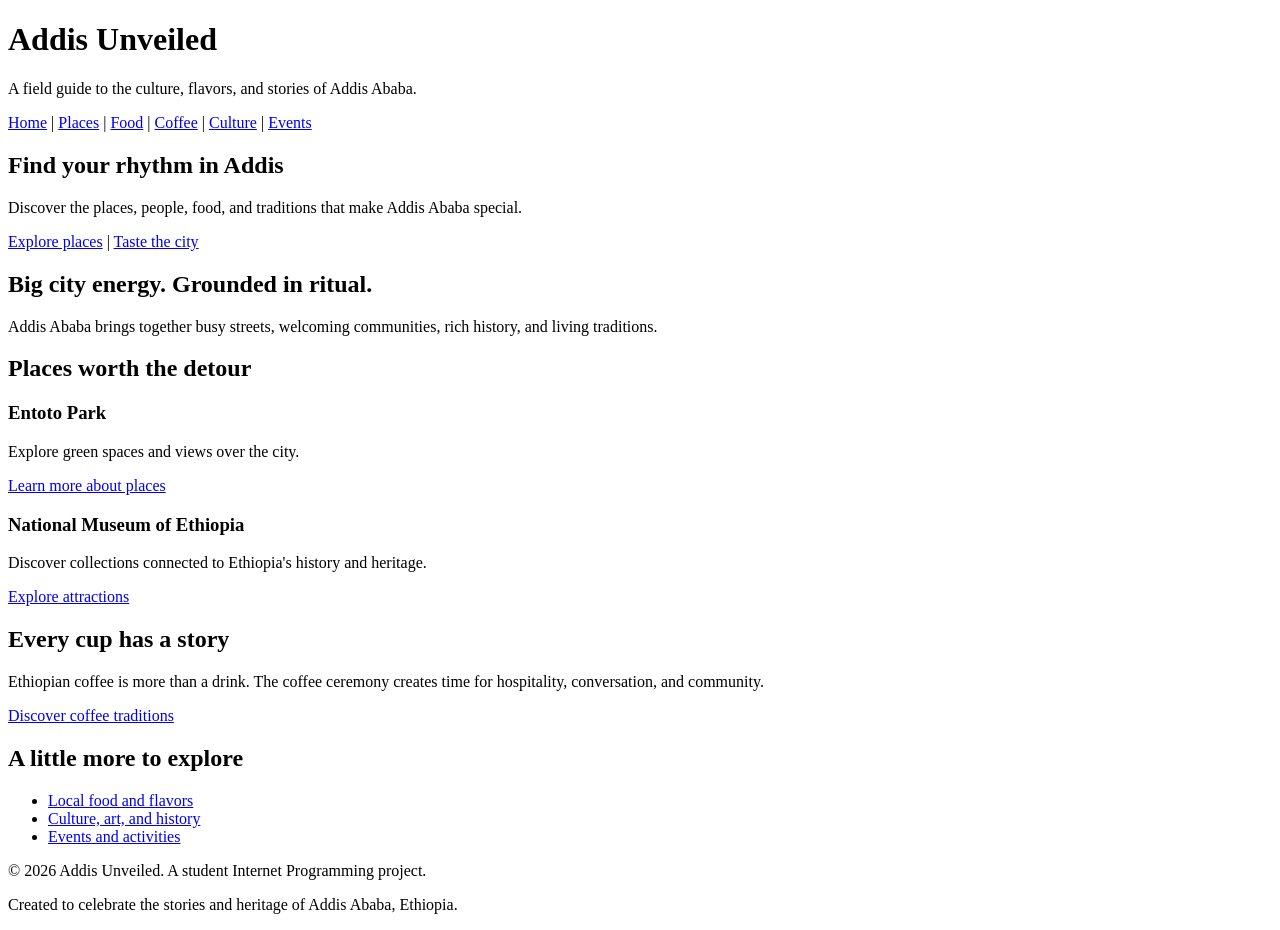
==== index.html @ 642f56ea "Add initial homepage structure" ====
<!DOCTYPE html>
<html lang="en">
<head>
    <meta charset="UTF-8">
    <meta name="viewport" content="width=device-width, initial-scale=1.0">
    <title>Addis Unveiled | Discover Addis Ababa</title>
</head>
<body>
    <header>
        <h1>Addis Unveiled</h1>
        <p>A field guide to the culture, flavors, and stories of Addis Ababa.</p>

        <nav aria-label="Main navigation">
            <a href="index.html">Home</a> |
            <a href="places.html">Places</a> |
            <a href="food.html">Food</a> |
            <a href="coffee.html">Coffee</a> |
            <a href="culture.html">Culture</a> |
            <a href="events.html">Events</a>
        </nav>
    </header>

    <main>
        <section>
            <h2>Find your rhythm in Addis</h2>
            <p>Discover the places, people, food, and traditions that make Addis Ababa special.</p>
            <p><a href="places.html">Explore places</a> | <a href="food.html">Taste the city</a></p>
            <!-- TODO: Add a suitable image of Addis Ababa in the next project stage. -->
        </section>

        <section>
            <h2>Big city energy. Grounded in ritual.</h2>
            <p>Addis Ababa brings together busy streets, welcoming communities, rich history, and living traditions.</p>
        </section>

        <section>
            <h2>Places worth the detour</h2>
            <article>
                <h3>Entoto Park</h3>
                <p>Explore green spaces and views over the city.</p>
                <a href="places.html">Learn more about places</a>
            </article>
            <article>
                <h3>National Museum of Ethiopia</h3>
                <p>Discover collections connected to Ethiopia's history and heritage.</p>
                <a href="places.html">Explore attractions</a>
            </article>
        </section>

        <section>
            <h2>Every cup has a story</h2>
            <p>Ethiopian coffee is more than a drink. The coffee ceremony creates time for hospitality, conversation, and community.</p>
            <a href="coffee.html">Discover coffee traditions</a>
        </section>

        <section>
            <h2>A little more to explore</h2>
            <ul>
                <li><a href="food.html">Local food and flavors</a></li>
                <li><a href="culture.html">Culture, art, and history</a></li>
                <li><a href="events.html">Events and activities</a></li>
            </ul>
        </section>
    </main>

    <footer>
        <p>&copy; 2026 Addis Unveiled. A student Internet Programming project.</p>
        <p>Created to celebrate the stories and heritage of Addis Ababa, Ethiopia.</p>
    </footer>
</body>
</html>
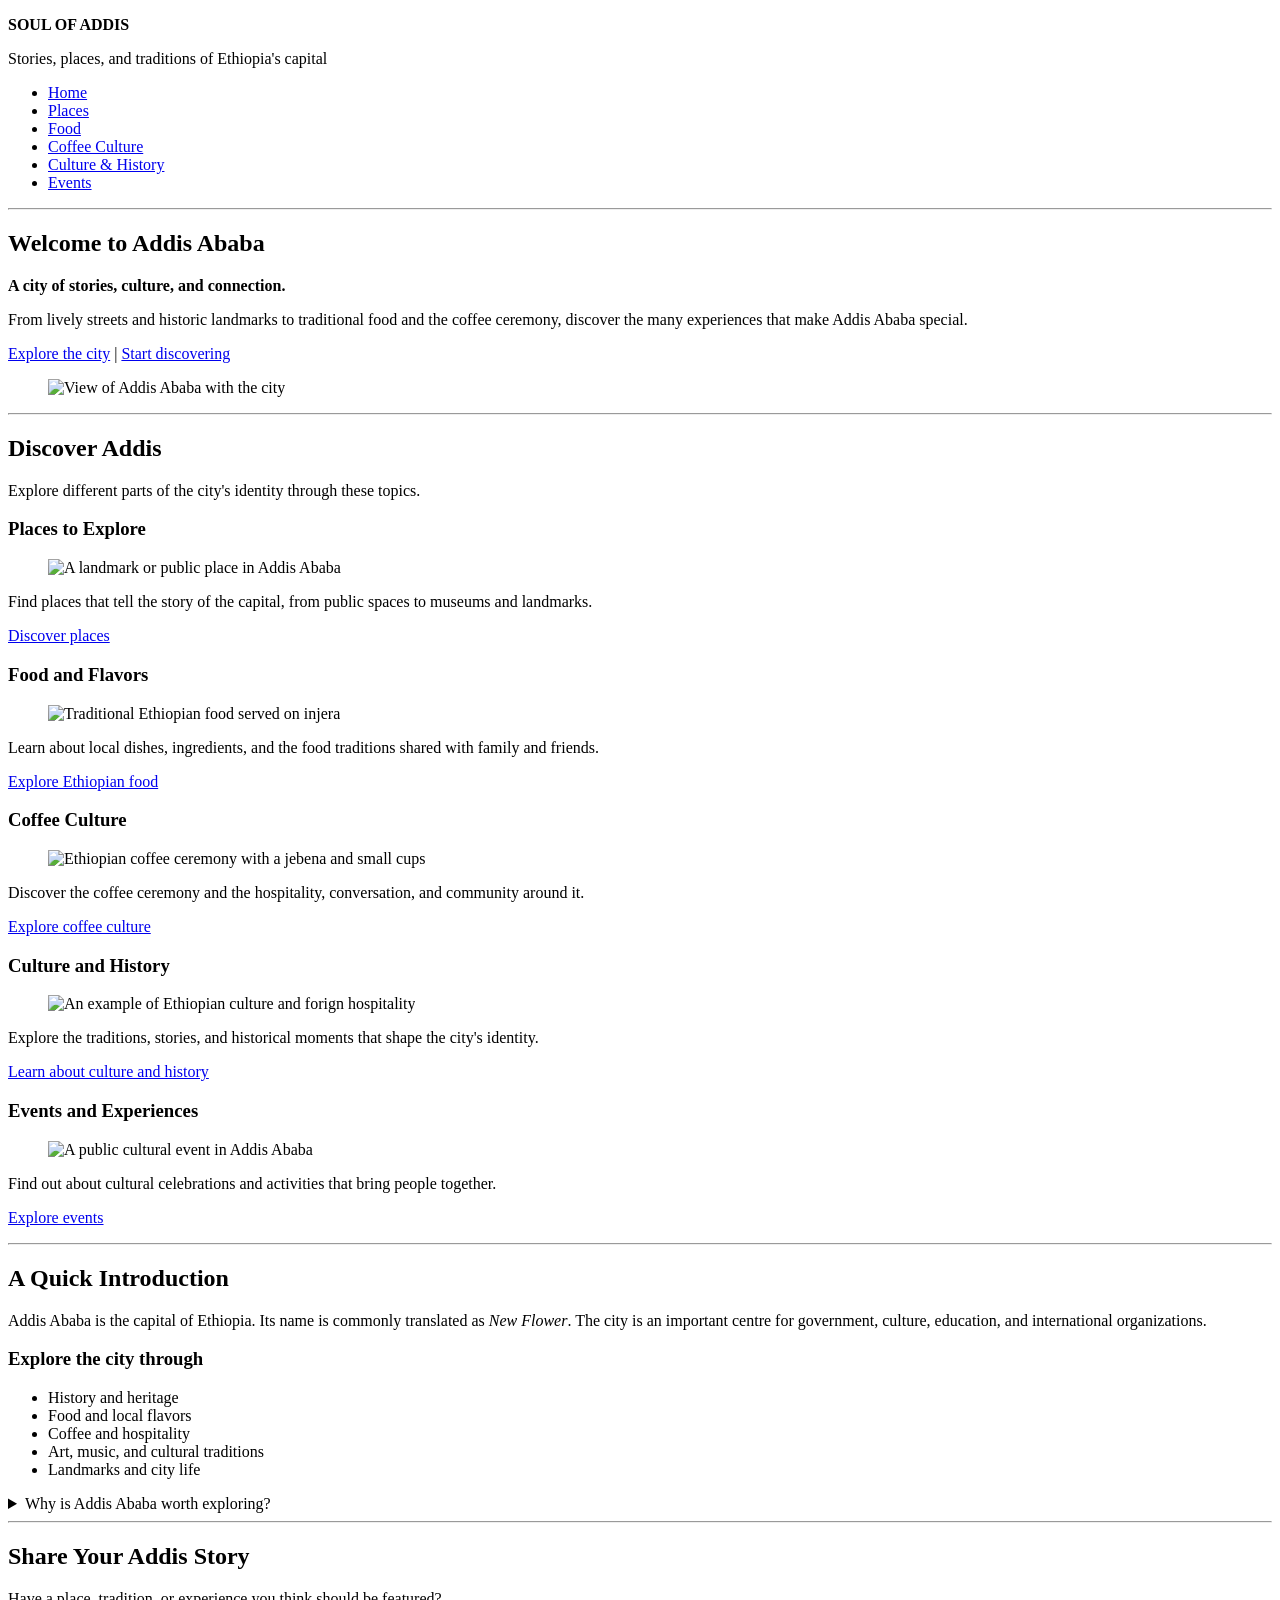
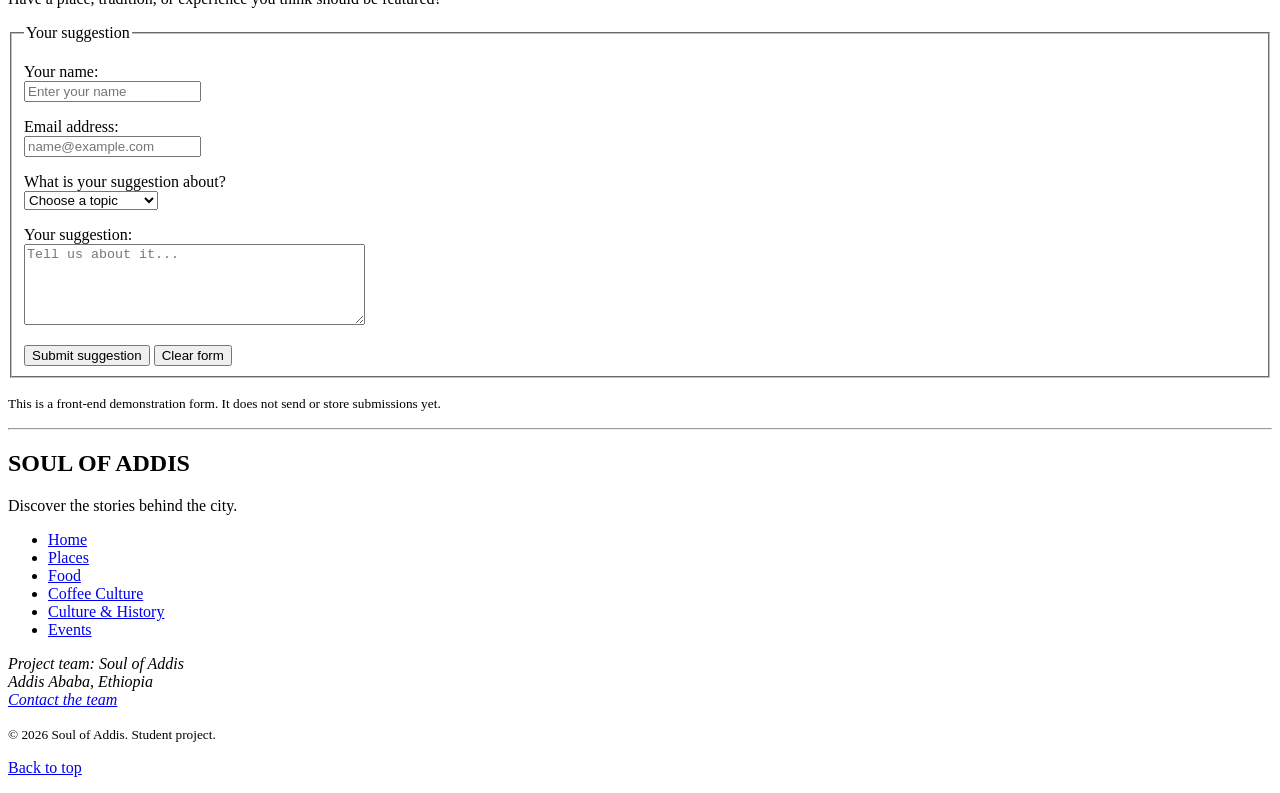
==== commit 3a9311e2: "Update Soul of Addis homepage" ====
--- a/index.html
+++ b/index.html
@@ -3,69 +3,213 @@
 <head>
     <meta charset="UTF-8">
     <meta name="viewport" content="width=device-width, initial-scale=1.0">
-    <title>Addis Unveiled | Discover Addis Ababa</title>
+    <meta name="description" content="Discover Addis Ababa through its history, culture, food, coffee traditions, places, and events.">
+    <meta name="author" content="Soul of Addis Team">
+    <title>Soul of Addis | Discover the Heart of Ethiopia</title>
 </head>
+
 <body>
-    <header>
-        <h1>Addis Unveiled</h1>
-        <p>A field guide to the culture, flavors, and stories of Addis Ababa.</p>
+    <header id="home">
+        <p><strong>SOUL OF ADDIS</strong></p>
+        <p>Stories, places, and traditions of Ethiopia's capital</p>
 
         <nav aria-label="Main navigation">
-            <a href="index.html">Home</a> |
-            <a href="places.html">Places</a> |
-            <a href="food.html">Food</a> |
-            <a href="coffee.html">Coffee</a> |
-            <a href="culture.html">Culture</a> |
-            <a href="events.html">Events</a>
+            <ul>
+                <li><a href="index.html">Home</a></li>
+                <li><a href="places.html">Places</a></li>
+                <li><a href="food.html">Food</a></li>
+                <li><a href="coffee.html">Coffee Culture</a></li>
+                <li><a href="culture.html">Culture &amp; History</a></li>
+                <li><a href="events.html">Events</a></li>
+            </ul>
         </nav>
+        <hr>
     </header>
 
     <main>
-        <section>
-            <h2>Find your rhythm in Addis</h2>
-            <p>Discover the places, people, food, and traditions that make Addis Ababa special.</p>
-            <p><a href="places.html">Explore places</a> | <a href="food.html">Taste the city</a></p>
-            <!-- TODO: Add a suitable image of Addis Ababa in the next project stage. -->
-        </section>
-
-        <section>
-            <h2>Big city energy. Grounded in ritual.</h2>
-            <p>Addis Ababa brings together busy streets, welcoming communities, rich history, and living traditions.</p>
-        </section>
-
-        <section>
-            <h2>Places worth the detour</h2>
-            <article>
-                <h3>Entoto Park</h3>
-                <p>Explore green spaces and views over the city.</p>
-                <a href="places.html">Learn more about places</a>
-            </article>
-            <article>
-                <h3>National Museum of Ethiopia</h3>
-                <p>Discover collections connected to Ethiopia's history and heritage.</p>
-                <a href="places.html">Explore attractions</a>
-            </article>
-        </section>
-
-        <section>
-            <h2>Every cup has a story</h2>
-            <p>Ethiopian coffee is more than a drink. The coffee ceremony creates time for hospitality, conversation, and community.</p>
-            <a href="coffee.html">Discover coffee traditions</a>
-        </section>
-
-        <section>
-            <h2>A little more to explore</h2>
+        <section aria-labelledby="welcome-heading">
+            <h1 id="welcome-heading">Welcome to Addis Ababa</h1>
+            <p><strong>A city of stories, culture, and connection.</strong></p>
+            <p>
+                From lively streets and historic landmarks to traditional food and
+                the coffee ceremony, discover the many experiences that make
+                Addis Ababa special.
+            </p>
+            <p>
+                <a href="places.html">Explore the city</a> |
+                <a href="#discover">Start discovering</a>
+            </p>
+            <figure>
+                <img src="homepage_images/addis-ababa.jpg"
+                     alt="View of Addis Ababa with the city"
+                     width="900">
+            </figure>
+        </section>
+
+        <hr>
+
+        <section id="discover" aria-labelledby="discover-heading">
+            <h2 id="discover-heading">Discover Addis</h2>
+            <p>Explore different parts of the city's identity through these topics.</p>
+
+            <article>
+                <h3>Places to Explore</h3>
+                <figure>
+                    <img src="homepage_images/addis-places.jpg"
+                         alt="A landmark or public place in Addis Ababa"
+                         width="500">
+                </figure>
+                <p>Find places that tell the story of the capital, from public spaces to museums and landmarks.</p>
+                <p><a href="places.html">Discover places</a></p>
+            </article>
+
+            <article>
+                <h3>Food and Flavors</h3>
+                <figure>
+                    <img src="homepage_images/ethiopian-food.jpg"
+                         alt="Traditional Ethiopian food served on injera"
+                         width="500">
+                </figure>
+                <p>Learn about local dishes, ingredients, and the food traditions shared with family and friends.</p>
+                <p><a href="food.html">Explore Ethiopian food</a></p>
+            </article>
+
+            <article>
+                <h3>Coffee Culture</h3>
+                <figure>
+                    <img src="homepage_images/coffee-ceremony.jpg"
+                         alt="Ethiopian coffee ceremony with a jebena and small cups"
+                         width="500">
+                </figure>
+                <p>Discover the coffee ceremony and the hospitality, conversation, and community around it.</p>
+                <p><a href="coffee.html">Explore coffee culture</a></p>
+            </article>
+
+            <article>
+                <h3>Culture and History</h3>
+                <figure>
+                    <img src="homepage_images/addis-culture.jpg"
+                         alt="An example of Ethiopian culture and forign hospitality"
+                         width="500">
+                </figure>
+                <p>Explore the traditions, stories, and historical moments that shape the city's identity.</p>
+                <p><a href="culture.html">Learn about culture and history</a></p>
+            </article>
+
+            <article>
+                <h3>Events and Experiences</h3>
+                <figure>
+                    <img src="homepage_images/addis-event.jpg"
+                         alt="A public cultural event in Addis Ababa"
+                         width="500">
+                </figure>
+                <p>Find out about cultural celebrations and activities that bring people together.</p>
+                <p><a href="events.html">Explore events</a></p>
+            </article>
+        </section>
+
+        <hr>
+
+        <section aria-labelledby="city-facts-heading">
+            <h2 id="city-facts-heading">A Quick Introduction</h2>
+            <p>
+                Addis Ababa is the capital of Ethiopia. Its name is commonly
+                translated as <em>New Flower</em>. The city is an important
+                centre for government, culture, education, and international
+                organizations.
+            </p>
+
+            <h3>Explore the city through</h3>
             <ul>
-                <li><a href="food.html">Local food and flavors</a></li>
-                <li><a href="culture.html">Culture, art, and history</a></li>
-                <li><a href="events.html">Events and activities</a></li>
+                <li>History and heritage</li>
+                <li>Food and local flavors</li>
+                <li>Coffee and hospitality</li>
+                <li>Art, music, and cultural traditions</li>
+                <li>Landmarks and city life</li>
             </ul>
+
+            <details>
+                <summary>Why is Addis Ababa worth exploring?</summary>
+                <p>
+                    The city brings together different communities, traditions,
+                    historic places, and modern urban life. Exploring these
+                    different sides helps visitors understand more about
+                    Ethiopia and its capital.
+                </p>
+            </details>
+        </section>
+
+        <hr>
+
+        <section aria-labelledby="share-heading">
+            <h2 id="share-heading">Share Your Addis Story</h2>
+            <p>Have a place, tradition, or experience you think should be featured?</p>
+
+            <form action="#" method="get">
+                <fieldset>
+                    <legend>Your suggestion</legend>
+
+                    <p>
+                        <label for="visitor-name">Your name:</label><br>
+                        <input type="text" id="visitor-name" name="name" placeholder="Enter your name">
+                    </p>
+
+                    <p>
+                        <label for="visitor-email">Email address:</label><br>
+                        <input type="email" id="visitor-email" name="email" placeholder="name@example.com">
+                    </p>
+
+                    <p>
+                        <label for="topic">What is your suggestion about?</label><br>
+                        <select id="topic" name="topic">
+                            <option value="">Choose a topic</option>
+                            <option value="places">Places</option>
+                            <option value="food">Food</option>
+                            <option value="coffee">Coffee culture</option>
+                            <option value="culture">Culture and history</option>
+                            <option value="events">Events</option>
+                        </select>
+                    </p>
+
+                    <p>
+                        <label for="suggestion">Your suggestion:</label><br>
+                        <textarea id="suggestion" name="suggestion" rows="5" cols="40"
+                                  placeholder="Tell us about it..."></textarea>
+                    </p>
+
+                    <button type="submit">Submit suggestion</button>
+                    <button type="reset">Clear form</button>
+                </fieldset>
+            </form>
+            <p><small>This is a front-end demonstration form. It does not send or store submissions yet.</small></p>
         </section>
     </main>
 
+    <hr>
+
     <footer>
-        <p>&copy; 2026 Addis Unveiled. A student Internet Programming project.</p>
-        <p>Created to celebrate the stories and heritage of Addis Ababa, Ethiopia.</p>
+        <h2>SOUL OF ADDIS</h2>
+        <p>Discover the stories behind the city.</p>
+
+        <nav aria-label="Footer navigation">
+            <ul>
+                <li><a href="index.html">Home</a></li>
+                <li><a href="places.html">Places</a></li>
+                <li><a href="food.html">Food</a></li>
+                <li><a href="coffee.html">Coffee Culture</a></li>
+                <li><a href="culture.html">Culture &amp; History</a></li>
+                <li><a href="events.html">Events</a></li>
+            </ul>
+        </nav>
+
+        <address>
+            Project team: Soul of Addis<br>
+            Addis Ababa, Ethiopia<br>
+            <a href="mailto:soulofaddis@example.com">Contact the team</a>
+        </address>
+
+        <p><small>&copy; 2026 Soul of Addis. Student project.</small></p>
+        <p><a href="#home">Back to top</a></p>
     </footer>
 </body>
-</html>
+</html>
